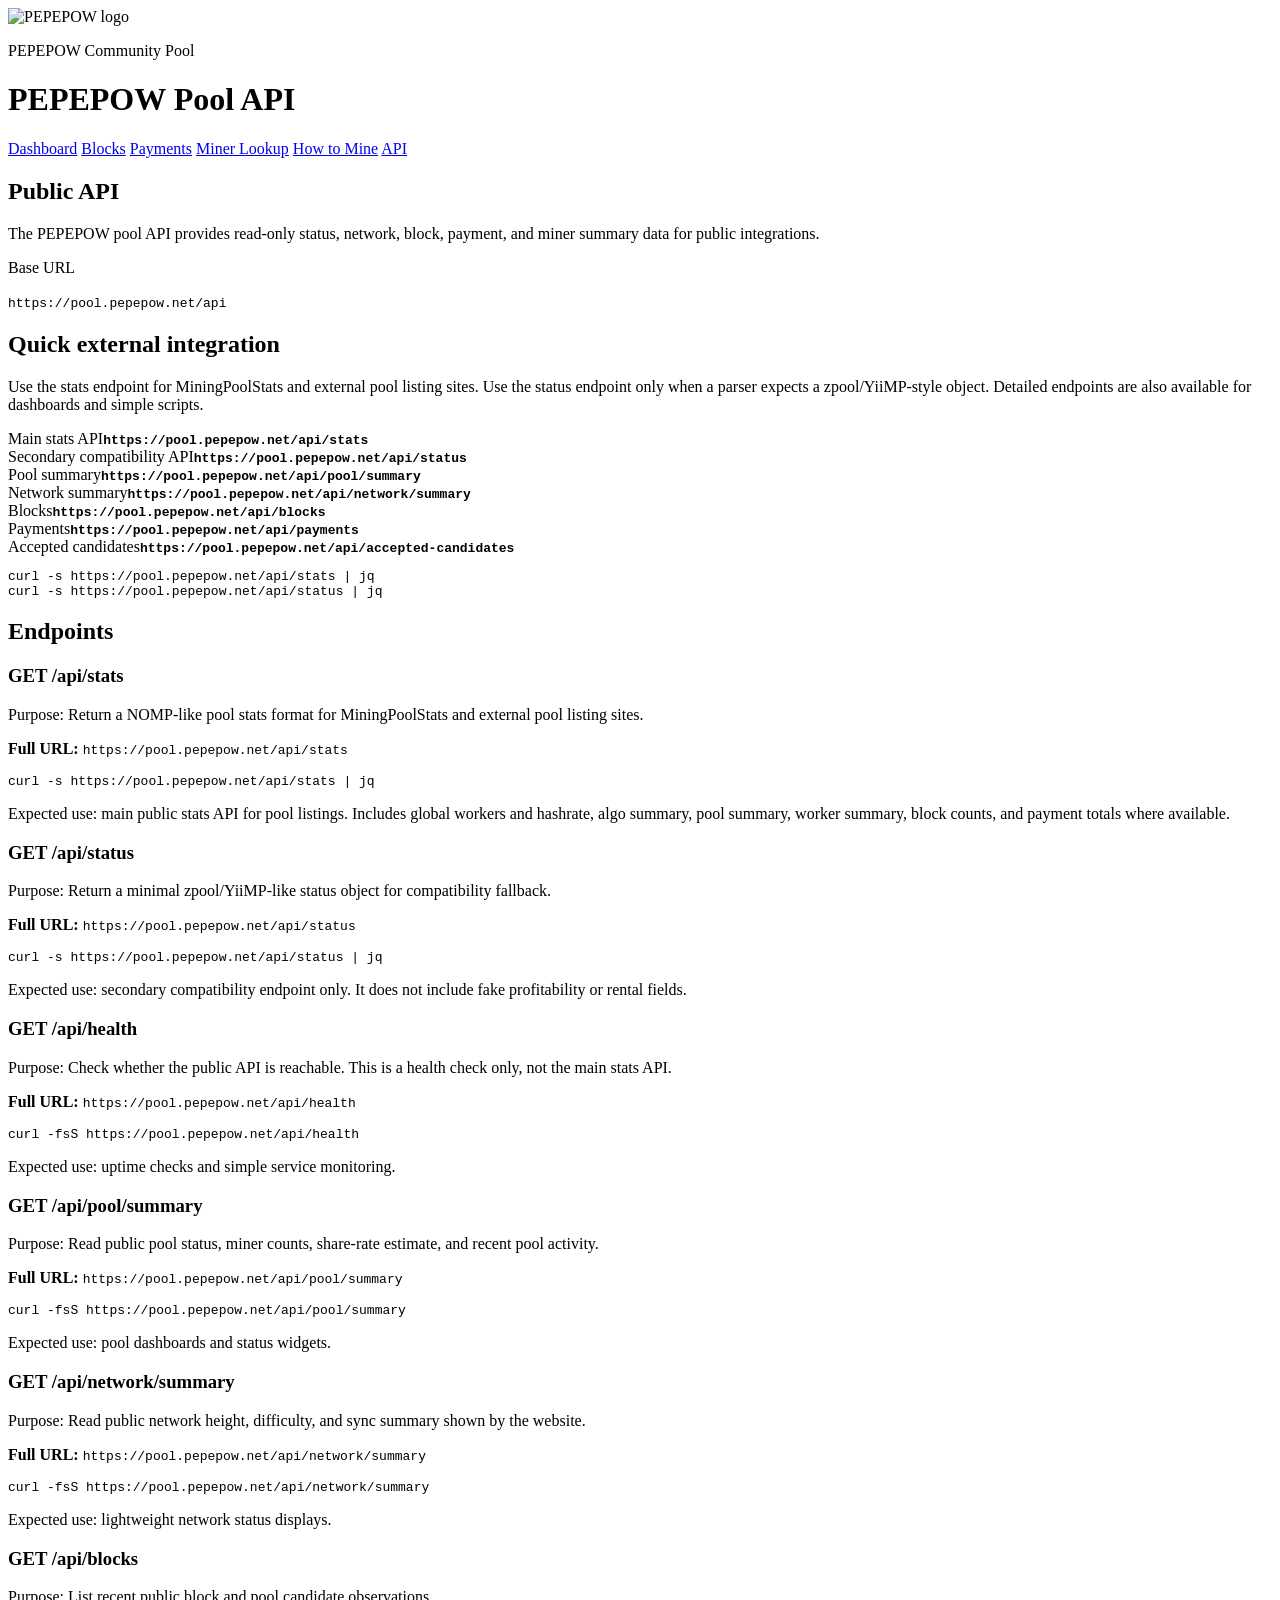
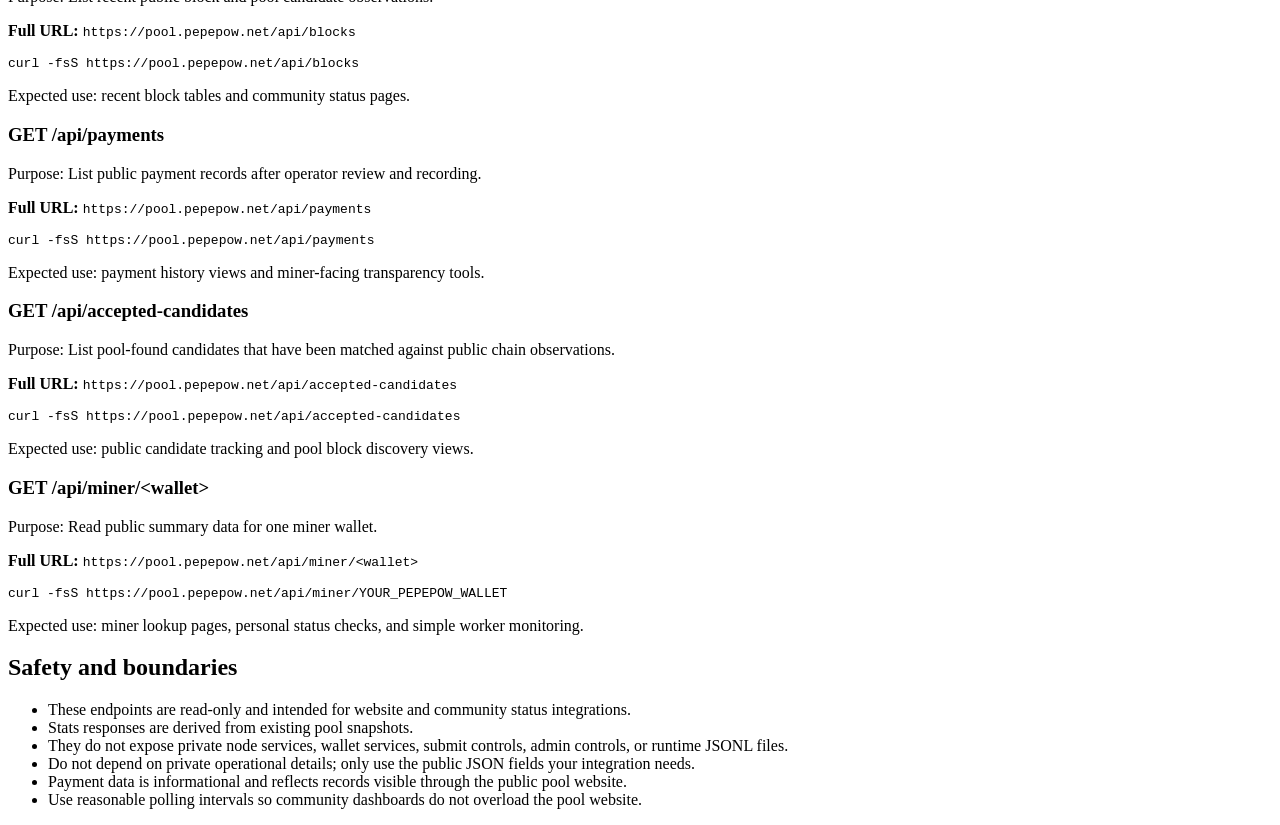
==== apps/frontend/site/api.html @ 78e08146 "Polish public pool frontend Improve the PEPEPOW public pool frontend with a clearer dashboard, respo" ====
<!doctype html>
<html lang="en">
  <head>
    <meta charset="utf-8">
    <meta name="viewport" content="width=device-width, initial-scale=1">
    <title>PEPEPOW Pool API</title>
    <link rel="icon" href="/favicon.ico" sizes="any">
    <link rel="icon" type="image/png" sizes="192x192" href="/icon-192.png">
    <link rel="apple-touch-icon" href="/apple-touch-icon.png">
    <link rel="manifest" href="/site.webmanifest">
    <link rel="stylesheet" href="/assets/styles.css">
  </head>
  <body data-page="api">
    <div class="shell">
      <header class="topbar">
        <div class="brand-lockup">
          <img class="brand-logo" src="/2025_PEPEW_Logo_HQ_128.png" alt="PEPEPOW logo" width="40" height="40">
          <div>
            <p class="eyebrow">PEPEPOW Community Pool</p>
            <h1>PEPEPOW Pool API</h1>
          </div>
        </div>
        <nav class="nav">
          <a href="/">Dashboard</a>
          <a href="/blocks.html">Blocks</a>
          <a href="/payments.html">Payments</a>
          <a href="/miner.html">Miner Lookup</a>
          <a href="/connect.html">How to Mine</a>
          <a href="/api.html">API</a>
        </nav>
      </header>

      <main class="page-single">
        <section class="panel">
          <h2>Public API</h2>
          <p class="muted">
            The PEPEPOW pool API provides read-only status, network, block, payment, and miner summary data for public integrations.
          </p>
          <div class="callout">
            <p class="muted">Base URL</p>
            <code>https://pool.pepepow.net/api</code>
          </div>
        </section>

        <section class="panel">
          <h2>Quick external integration</h2>
          <p class="muted">
            Use the stats endpoint for MiningPoolStats and external pool listing sites. Use the status endpoint only when a parser expects a zpool/YiiMP-style object. Detailed endpoints are also available for dashboards and simple scripts.
          </p>
          <div class="kv-list">
            <div><span>Main stats API</span><strong><code>https://pool.pepepow.net/api/stats</code></strong></div>
            <div><span>Secondary compatibility API</span><strong><code>https://pool.pepepow.net/api/status</code></strong></div>
            <div><span>Pool summary</span><strong><code>https://pool.pepepow.net/api/pool/summary</code></strong></div>
            <div><span>Network summary</span><strong><code>https://pool.pepepow.net/api/network/summary</code></strong></div>
            <div><span>Blocks</span><strong><code>https://pool.pepepow.net/api/blocks</code></strong></div>
            <div><span>Payments</span><strong><code>https://pool.pepepow.net/api/payments</code></strong></div>
            <div><span>Accepted candidates</span><strong><code>https://pool.pepepow.net/api/accepted-candidates</code></strong></div>
          </div>
          <pre class="code-block">curl -s https://pool.pepepow.net/api/stats | jq
curl -s https://pool.pepepow.net/api/status | jq</pre>
        </section>

        <section class="panel">
          <h2>Endpoints</h2>
          <div class="endpoint-grid">
            <article class="item-card">
              <h3>GET /api/stats</h3>
              <p class="muted">Purpose: Return a NOMP-like pool stats format for MiningPoolStats and external pool listing sites.</p>
              <p><strong>Full URL:</strong> <code>https://pool.pepepow.net/api/stats</code></p>
              <pre class="code-block">curl -s https://pool.pepepow.net/api/stats | jq</pre>
              <p class="muted">Expected use: main public stats API for pool listings. Includes global workers and hashrate, algo summary, pool summary, worker summary, block counts, and payment totals where available.</p>
            </article>

            <article class="item-card">
              <h3>GET /api/status</h3>
              <p class="muted">Purpose: Return a minimal zpool/YiiMP-like status object for compatibility fallback.</p>
              <p><strong>Full URL:</strong> <code>https://pool.pepepow.net/api/status</code></p>
              <pre class="code-block">curl -s https://pool.pepepow.net/api/status | jq</pre>
              <p class="muted">Expected use: secondary compatibility endpoint only. It does not include fake profitability or rental fields.</p>
            </article>

            <article class="item-card">
              <h3>GET /api/health</h3>
              <p class="muted">Purpose: Check whether the public API is reachable. This is a health check only, not the main stats API.</p>
              <p><strong>Full URL:</strong> <code>https://pool.pepepow.net/api/health</code></p>
              <pre class="code-block">curl -fsS https://pool.pepepow.net/api/health</pre>
              <p class="muted">Expected use: uptime checks and simple service monitoring.</p>
            </article>

            <article class="item-card">
              <h3>GET /api/pool/summary</h3>
              <p class="muted">Purpose: Read public pool status, miner counts, share-rate estimate, and recent pool activity.</p>
              <p><strong>Full URL:</strong> <code>https://pool.pepepow.net/api/pool/summary</code></p>
              <pre class="code-block">curl -fsS https://pool.pepepow.net/api/pool/summary</pre>
              <p class="muted">Expected use: pool dashboards and status widgets.</p>
            </article>

            <article class="item-card">
              <h3>GET /api/network/summary</h3>
              <p class="muted">Purpose: Read public network height, difficulty, and sync summary shown by the website.</p>
              <p><strong>Full URL:</strong> <code>https://pool.pepepow.net/api/network/summary</code></p>
              <pre class="code-block">curl -fsS https://pool.pepepow.net/api/network/summary</pre>
              <p class="muted">Expected use: lightweight network status displays.</p>
            </article>

            <article class="item-card">
              <h3>GET /api/blocks</h3>
              <p class="muted">Purpose: List recent public block and pool candidate observations.</p>
              <p><strong>Full URL:</strong> <code>https://pool.pepepow.net/api/blocks</code></p>
              <pre class="code-block">curl -fsS https://pool.pepepow.net/api/blocks</pre>
              <p class="muted">Expected use: recent block tables and community status pages.</p>
            </article>

            <article class="item-card">
              <h3>GET /api/payments</h3>
              <p class="muted">Purpose: List public payment records after operator review and recording.</p>
              <p><strong>Full URL:</strong> <code>https://pool.pepepow.net/api/payments</code></p>
              <pre class="code-block">curl -fsS https://pool.pepepow.net/api/payments</pre>
              <p class="muted">Expected use: payment history views and miner-facing transparency tools.</p>
            </article>

            <article class="item-card">
              <h3>GET /api/accepted-candidates</h3>
              <p class="muted">Purpose: List pool-found candidates that have been matched against public chain observations.</p>
              <p><strong>Full URL:</strong> <code>https://pool.pepepow.net/api/accepted-candidates</code></p>
              <pre class="code-block">curl -fsS https://pool.pepepow.net/api/accepted-candidates</pre>
              <p class="muted">Expected use: public candidate tracking and pool block discovery views.</p>
            </article>

            <article class="item-card">
              <h3>GET /api/miner/&lt;wallet&gt;</h3>
              <p class="muted">Purpose: Read public summary data for one miner wallet.</p>
              <p><strong>Full URL:</strong> <code>https://pool.pepepow.net/api/miner/&lt;wallet&gt;</code></p>
              <pre class="code-block">curl -fsS https://pool.pepepow.net/api/miner/YOUR_PEPEPOW_WALLET</pre>
              <p class="muted">Expected use: miner lookup pages, personal status checks, and simple worker monitoring.</p>
            </article>
          </div>
        </section>

        <section class="panel">
          <h2>Safety and boundaries</h2>
          <ul class="text-list">
            <li>These endpoints are read-only and intended for website and community status integrations.</li>
            <li>Stats responses are derived from existing pool snapshots.</li>
            <li>They do not expose private node services, wallet services, submit controls, admin controls, or runtime JSONL files.</li>
            <li>Do not depend on private operational details; only use the public JSON fields your integration needs.</li>
            <li>Payment data is informational and reflects records visible through the public pool website.</li>
            <li>Use reasonable polling intervals so community dashboards do not overload the pool website.</li>
          </ul>
        </section>
      </main>
    </div>
    <script src="/assets/app.js"></script>
  </body>
</html>
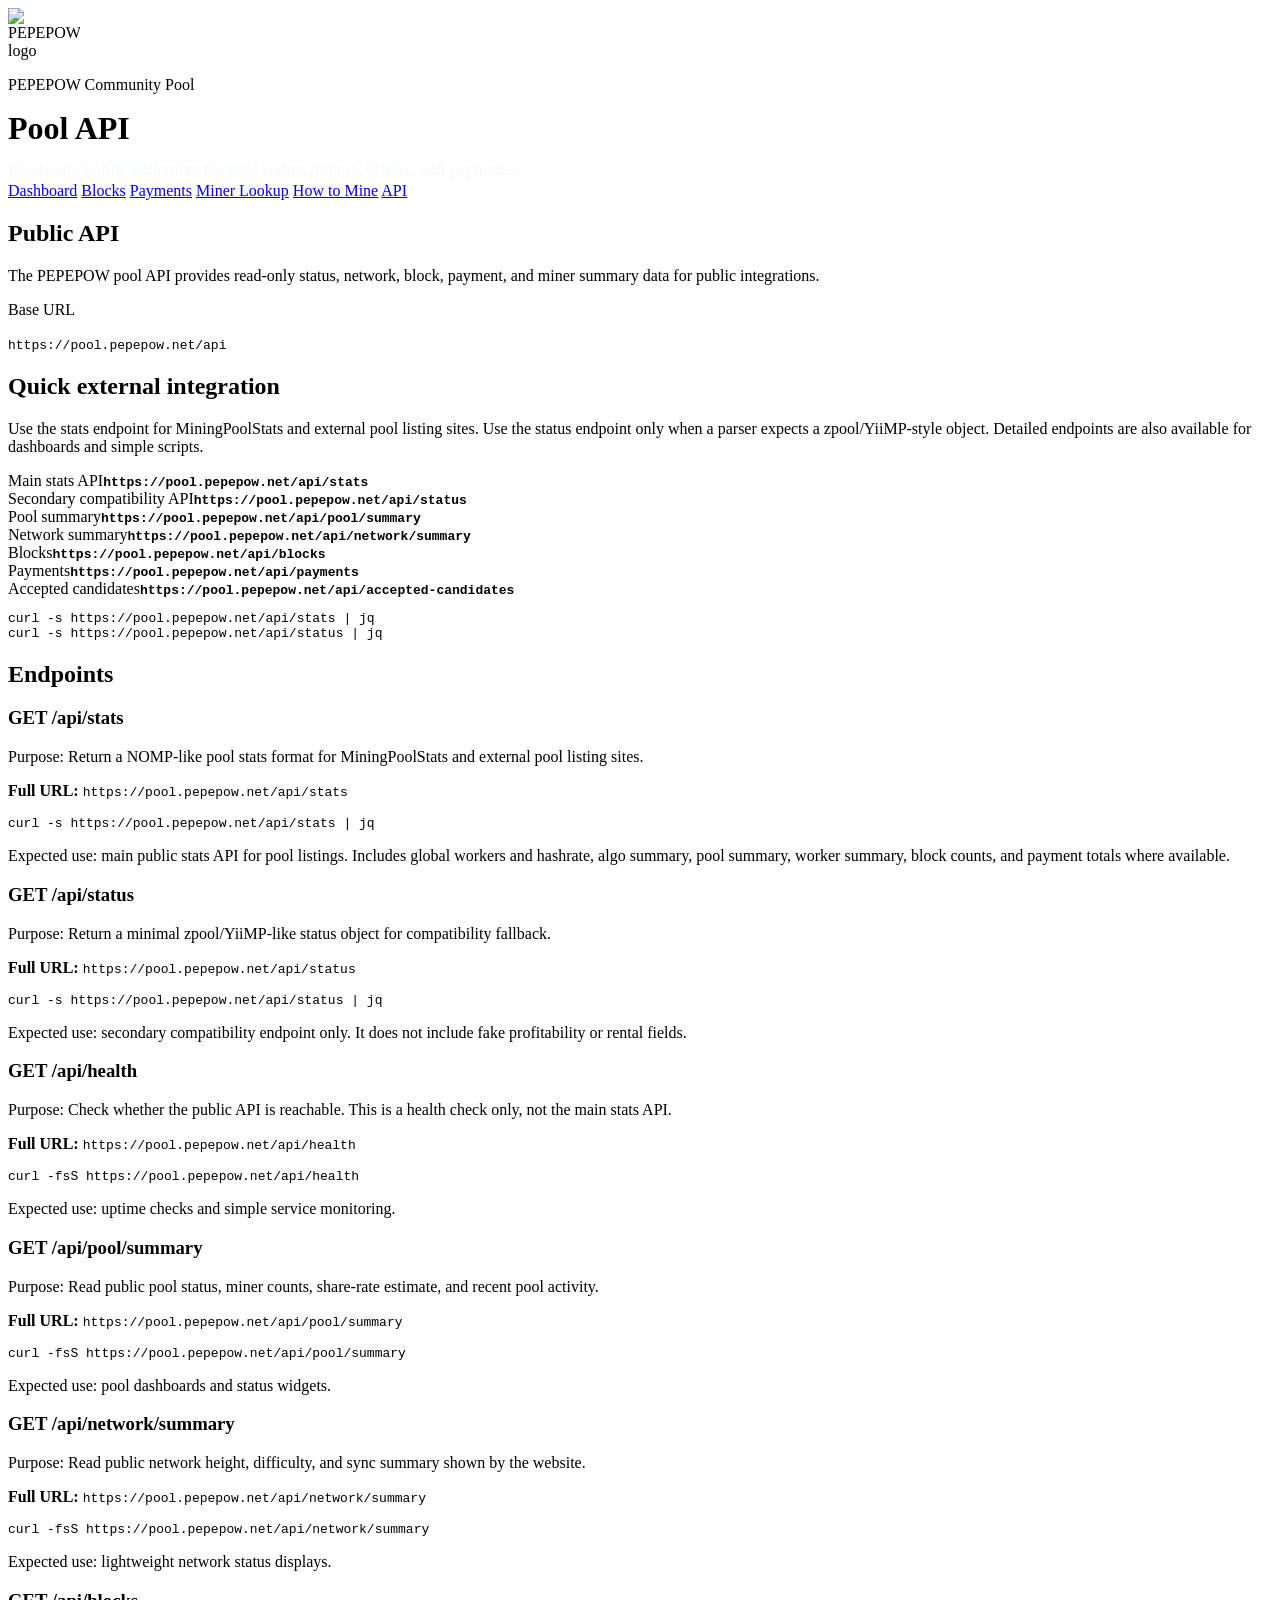
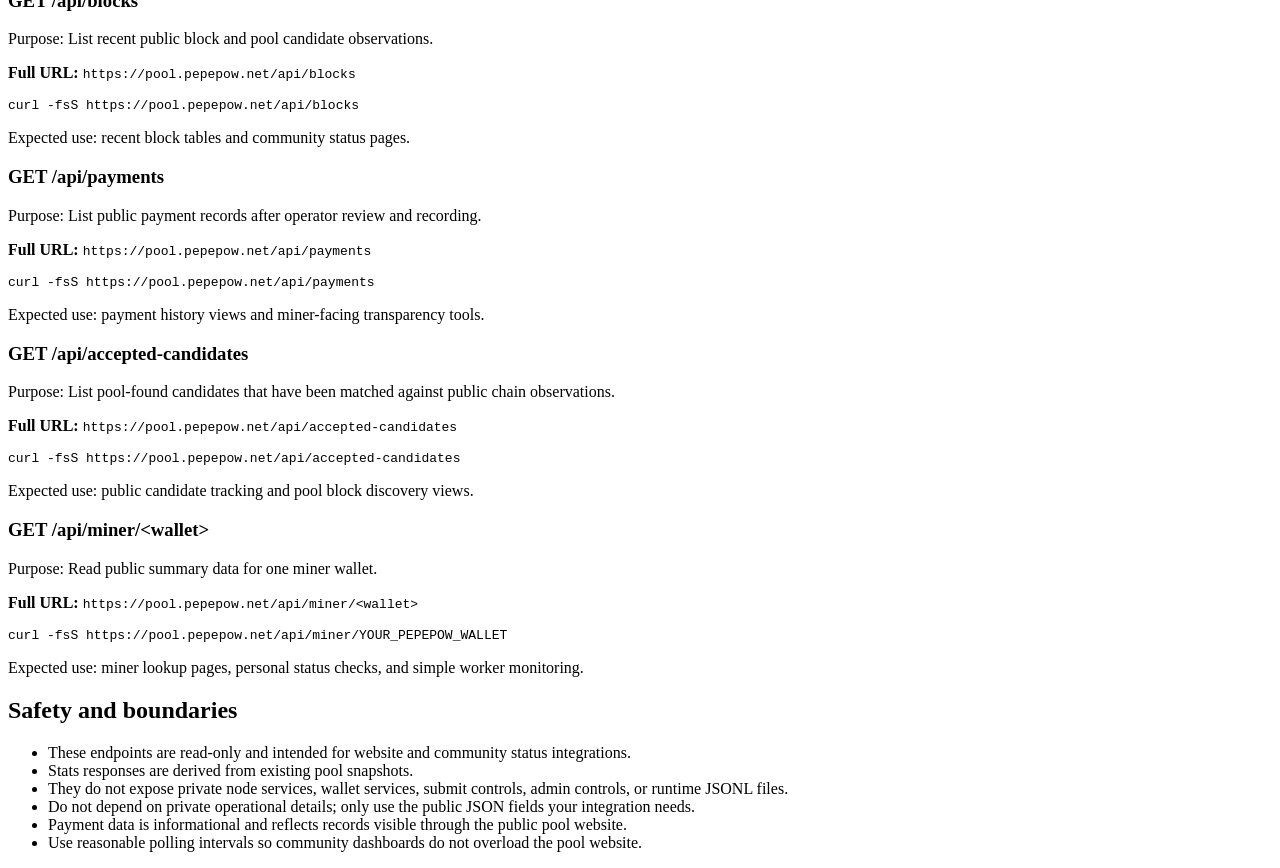
==== commit 92b3678a: "Improve PEPEPOW pool frontend field display and add Explorer links next to copyable hashes/addresses" ====
--- a/apps/frontend/site/api.html
+++ b/apps/frontend/site/api.html
@@ -9,15 +9,57 @@
     <link rel="apple-touch-icon" href="/apple-touch-icon.png">
     <link rel="manifest" href="/site.webmanifest">
     <link rel="stylesheet" href="/assets/styles.css">
+    <style>
+      .topbar .brand-lockup {
+        align-items: center;
+        gap: 18px;
+      }
+
+      .topbar .brand-lockup .brand-logo {
+        width: 72px !important;
+        height: 72px !important;
+        min-width: 72px !important;
+        max-width: 72px !important;
+        flex: 0 0 72px;
+        object-fit: contain;
+      }
+
+      .brand-title {
+        min-width: 0;
+      }
+
+      .brand-title h1 {
+        margin: 0;
+      }
+
+      .brand-subtitle {
+        margin: 10px 0 0;
+        max-width: 680px;
+        color: rgba(235, 245, 255, 0.72);
+        font-size: clamp(0.95rem, 1.8vw, 1.08rem);
+        line-height: 1.45;
+      }
+
+      @media (max-width: 640px) {
+        .topbar .brand-lockup .brand-logo {
+          width: 58px !important;
+          height: 58px !important;
+          min-width: 58px !important;
+          max-width: 58px !important;
+          flex-basis: 58px;
+        }
+      }
+    </style>
   </head>
   <body data-page="api">
     <div class="shell">
       <header class="topbar">
         <div class="brand-lockup">
-          <img class="brand-logo" src="/2025_PEPEW_Logo_HQ_128.png" alt="PEPEPOW logo" width="40" height="40">
-          <div>
+          <img class="brand-logo" src="/2025_PEPEW_Logo_HQ_128.png" alt="PEPEPOW logo" width="72" height="72">
+          <div class="brand-title">
             <p class="eyebrow">PEPEPOW Community Pool</p>
-            <h1>PEPEPOW Pool API</h1>
+            <h1>Pool API</h1>
+            <p class="brand-subtitle">Read-only public endpoints for pool status, miners, blocks, and payments.</p>
           </div>
         </div>
         <nav class="nav">
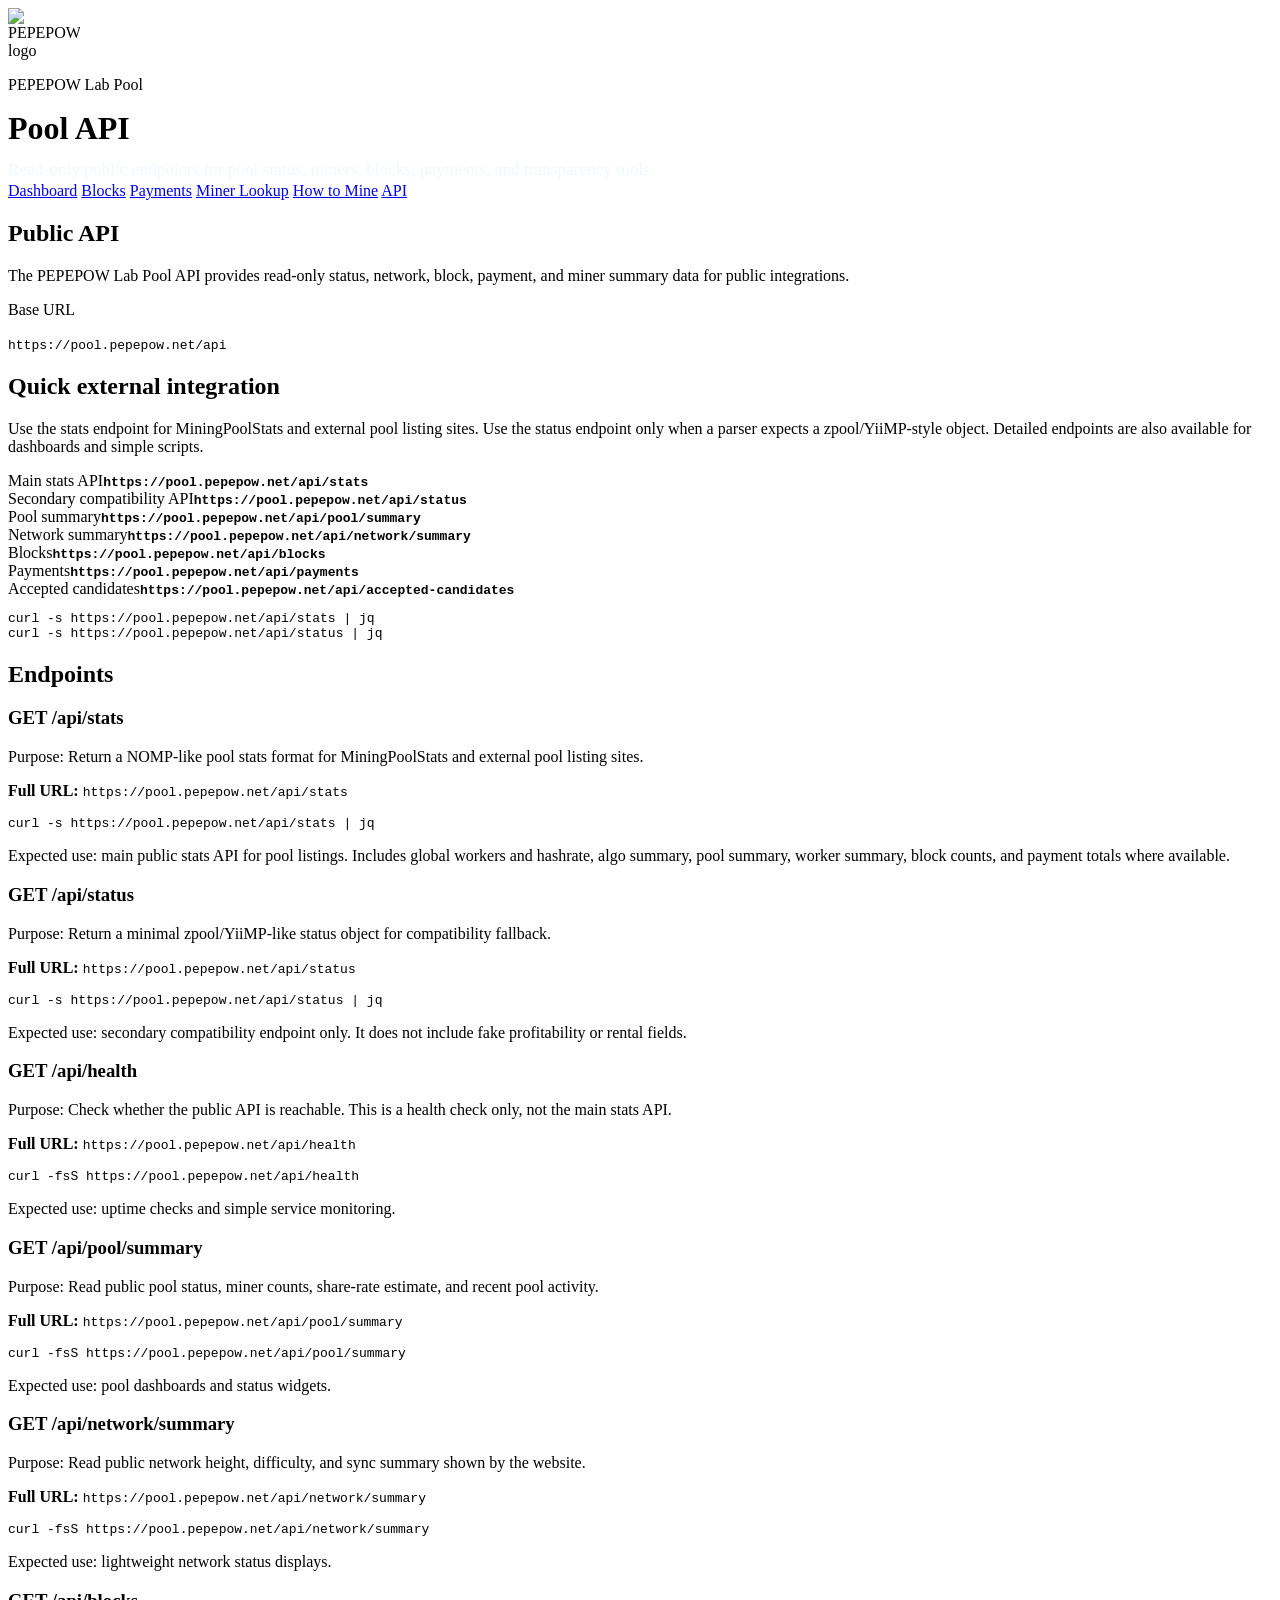
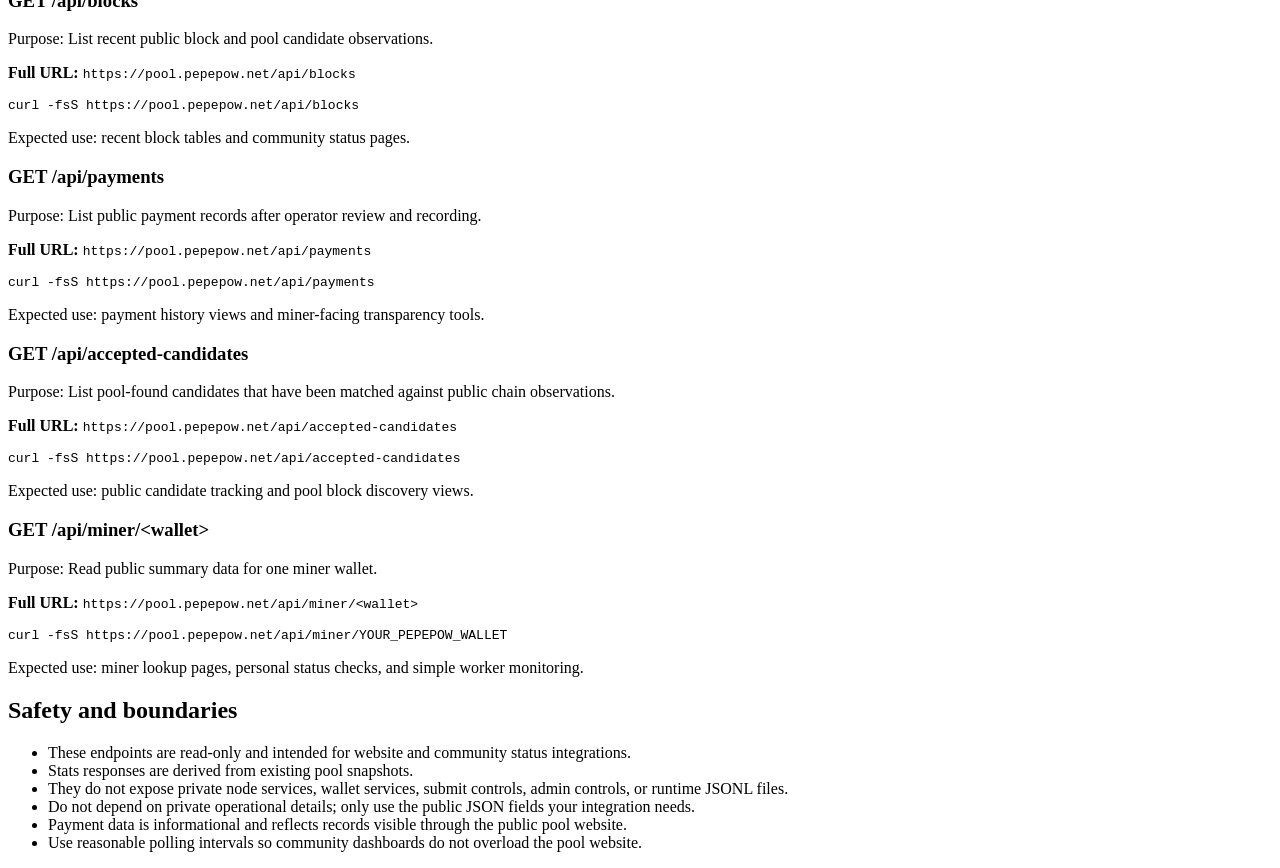
==== commit 7cdb03a7: "Update API page lab pool branding" ====
--- a/apps/frontend/site/api.html
+++ b/apps/frontend/site/api.html
@@ -3,7 +3,7 @@
   <head>
     <meta charset="utf-8">
     <meta name="viewport" content="width=device-width, initial-scale=1">
-    <title>PEPEPOW Pool API</title>
+    <title>PEPEPOW Lab Pool API</title>
     <link rel="icon" href="/favicon.ico" sizes="any">
     <link rel="icon" type="image/png" sizes="192x192" href="/icon-192.png">
     <link rel="apple-touch-icon" href="/apple-touch-icon.png">
@@ -57,9 +57,9 @@
         <div class="brand-lockup">
           <img class="brand-logo" src="/2025_PEPEW_Logo_HQ_128.png" alt="PEPEPOW logo" width="72" height="72">
           <div class="brand-title">
-            <p class="eyebrow">PEPEPOW Community Pool</p>
+            <p class="eyebrow">PEPEPOW Lab Pool</p>
             <h1>Pool API</h1>
-            <p class="brand-subtitle">Read-only public endpoints for pool status, miners, blocks, and payments.</p>
+            <p class="brand-subtitle">Read-only public endpoints for pool status, miners, blocks, payments, and transparency tools.</p>
           </div>
         </div>
         <nav class="nav">
@@ -76,7 +76,7 @@
         <section class="panel">
           <h2>Public API</h2>
           <p class="muted">
-            The PEPEPOW pool API provides read-only status, network, block, payment, and miner summary data for public integrations.
+            The PEPEPOW Lab Pool API provides read-only status, network, block, payment, and miner summary data for public integrations.
           </p>
           <div class="callout">
             <p class="muted">Base URL</p>
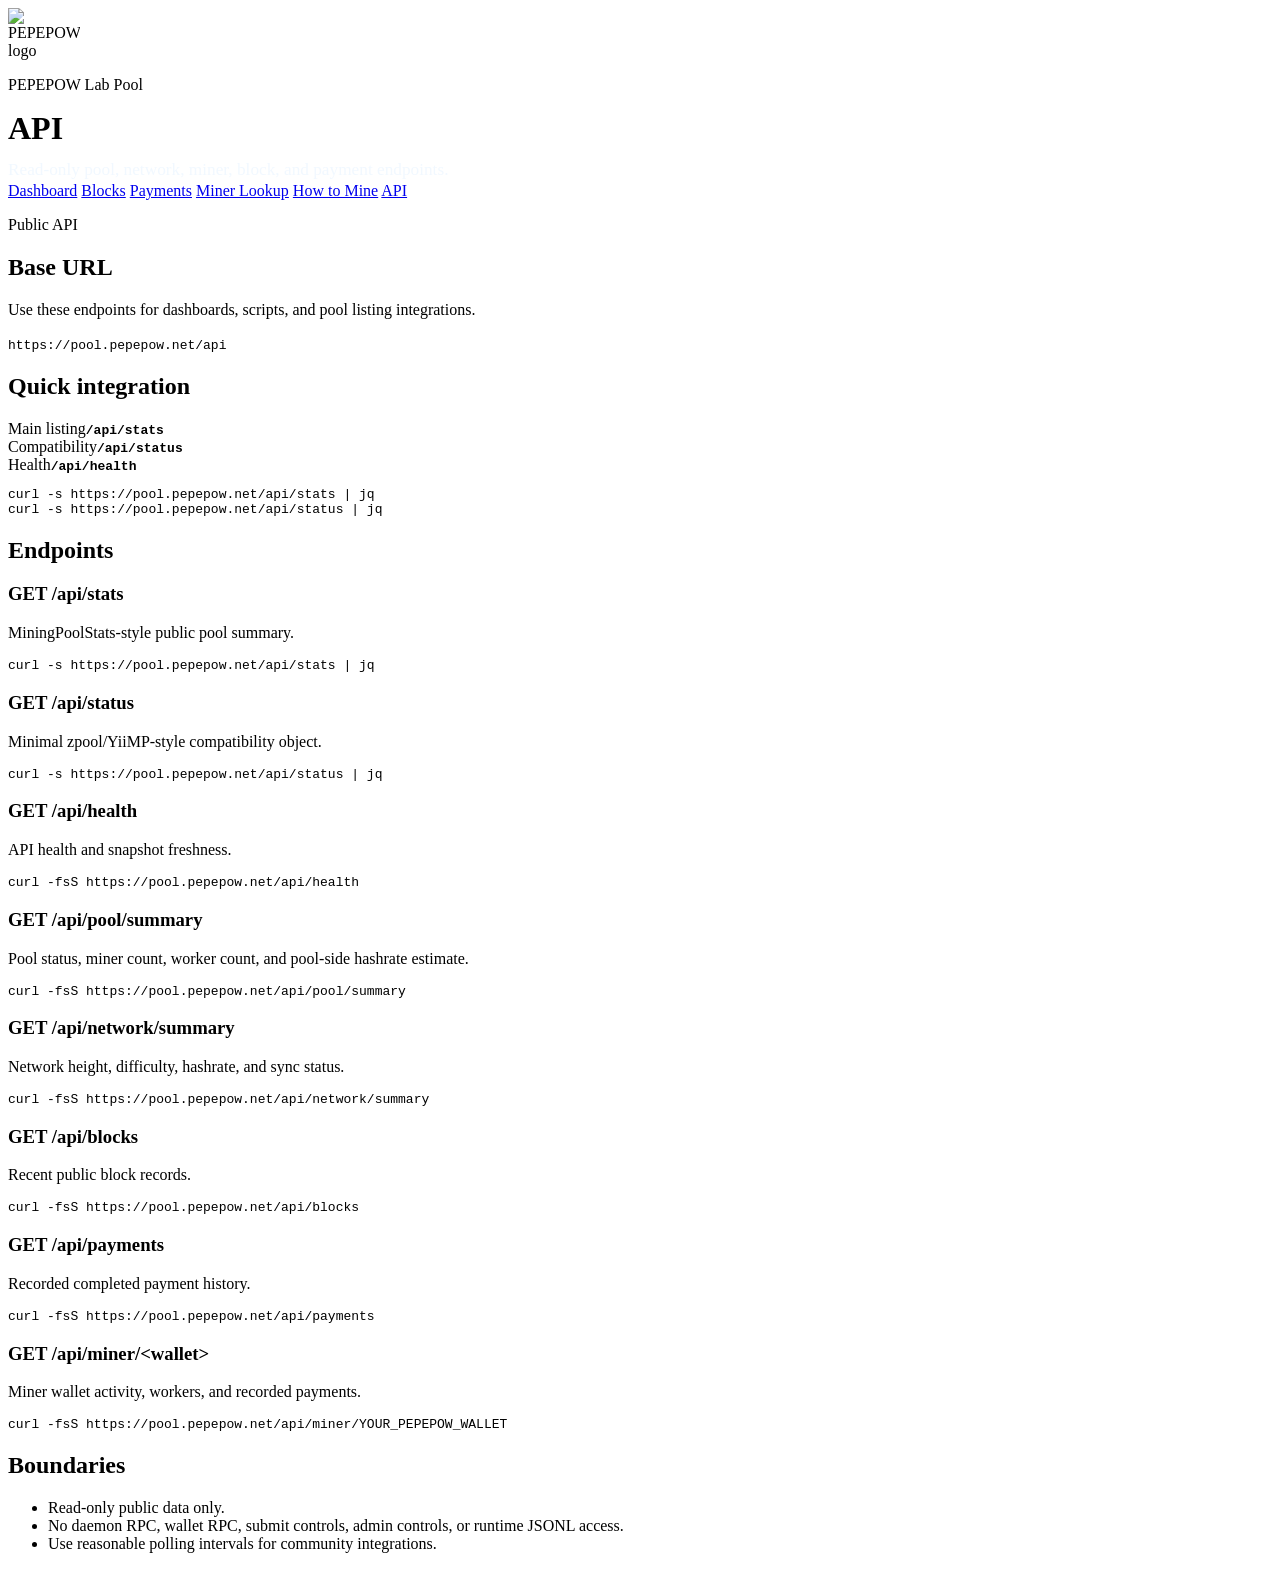
==== commit af5b9e9f: "Polish API page presentation" ====
--- a/apps/frontend/site/api.html
+++ b/apps/frontend/site/api.html
@@ -3,52 +3,20 @@
   <head>
     <meta charset="utf-8">
     <meta name="viewport" content="width=device-width, initial-scale=1">
-    <title>PEPEPOW Lab Pool API</title>
+    <title>API - PEPEPOW Lab Pool</title>
     <link rel="icon" href="/favicon.ico" sizes="any">
     <link rel="icon" type="image/png" sizes="192x192" href="/icon-192.png">
     <link rel="apple-touch-icon" href="/apple-touch-icon.png">
     <link rel="manifest" href="/site.webmanifest">
-    <link rel="stylesheet" href="/assets/styles.css">
+    <link rel="stylesheet" href="/assets/styles.css?v=6">
+    <link rel="stylesheet" href="/assets/site-polish.css?v=1">
     <style>
-      .topbar .brand-lockup {
-        align-items: center;
-        gap: 18px;
-      }
-
-      .topbar .brand-lockup .brand-logo {
-        width: 72px !important;
-        height: 72px !important;
-        min-width: 72px !important;
-        max-width: 72px !important;
-        flex: 0 0 72px;
-        object-fit: contain;
-      }
-
-      .brand-title {
-        min-width: 0;
-      }
-
-      .brand-title h1 {
-        margin: 0;
-      }
-
-      .brand-subtitle {
-        margin: 10px 0 0;
-        max-width: 680px;
-        color: rgba(235, 245, 255, 0.72);
-        font-size: clamp(0.95rem, 1.8vw, 1.08rem);
-        line-height: 1.45;
-      }
-
-      @media (max-width: 640px) {
-        .topbar .brand-lockup .brand-logo {
-          width: 58px !important;
-          height: 58px !important;
-          min-width: 58px !important;
-          max-width: 58px !important;
-          flex-basis: 58px;
-        }
-      }
+      .topbar .brand-lockup { align-items: center; gap: 18px; }
+      .topbar .brand-lockup .brand-logo { width: 72px !important; height: 72px !important; min-width: 72px !important; max-width: 72px !important; flex: 0 0 72px; object-fit: contain; }
+      .brand-title { min-width: 0; }
+      .brand-title h1 { margin: 0; }
+      .brand-subtitle { margin: 10px 0 0; max-width: 680px; color: rgba(235, 245, 255, 0.72); font-size: clamp(0.95rem, 1.8vw, 1.08rem); line-height: 1.45; }
+      @media (max-width: 640px) { .topbar .brand-lockup .brand-logo { width: 58px !important; height: 58px !important; min-width: 58px !important; max-width: 58px !important; flex-basis: 58px; } }
     </style>
   </head>
   <body data-page="api">
@@ -58,8 +26,8 @@
           <img class="brand-logo" src="/2025_PEPEW_Logo_HQ_128.png" alt="PEPEPOW logo" width="72" height="72">
           <div class="brand-title">
             <p class="eyebrow">PEPEPOW Lab Pool</p>
-            <h1>Pool API</h1>
-            <p class="brand-subtitle">Read-only public endpoints for pool status, miners, blocks, payments, and transparency tools.</p>
+            <h1>API</h1>
+            <p class="brand-subtitle">Read-only pool, network, miner, block, and payment endpoints.</p>
           </div>
         </div>
         <nav class="nav">
@@ -74,29 +42,22 @@
 
       <main class="page-single">
         <section class="panel">
-          <h2>Public API</h2>
-          <p class="muted">
-            The PEPEPOW Lab Pool API provides read-only status, network, block, payment, and miner summary data for public integrations.
-          </p>
-          <div class="callout">
-            <p class="muted">Base URL</p>
-            <code>https://pool.pepepow.net/api</code>
+          <div class="section-head">
+            <div>
+              <p class="eyebrow">Public API</p>
+              <h2>Base URL</h2>
+              <p>Use these endpoints for dashboards, scripts, and pool listing integrations.</p>
+            </div>
           </div>
+          <div class="callout"><code>https://pool.pepepow.net/api</code></div>
         </section>
 
         <section class="panel">
-          <h2>Quick external integration</h2>
-          <p class="muted">
-            Use the stats endpoint for MiningPoolStats and external pool listing sites. Use the status endpoint only when a parser expects a zpool/YiiMP-style object. Detailed endpoints are also available for dashboards and simple scripts.
-          </p>
-          <div class="kv-list">
-            <div><span>Main stats API</span><strong><code>https://pool.pepepow.net/api/stats</code></strong></div>
-            <div><span>Secondary compatibility API</span><strong><code>https://pool.pepepow.net/api/status</code></strong></div>
-            <div><span>Pool summary</span><strong><code>https://pool.pepepow.net/api/pool/summary</code></strong></div>
-            <div><span>Network summary</span><strong><code>https://pool.pepepow.net/api/network/summary</code></strong></div>
-            <div><span>Blocks</span><strong><code>https://pool.pepepow.net/api/blocks</code></strong></div>
-            <div><span>Payments</span><strong><code>https://pool.pepepow.net/api/payments</code></strong></div>
-            <div><span>Accepted candidates</span><strong><code>https://pool.pepepow.net/api/accepted-candidates</code></strong></div>
+          <h2>Quick integration</h2>
+          <div class="compact-grid">
+            <div><span>Main listing</span><strong><code>/api/stats</code></strong></div>
+            <div><span>Compatibility</span><strong><code>/api/status</code></strong></div>
+            <div><span>Health</span><strong><code>/api/health</code></strong></div>
           </div>
           <pre class="code-block">curl -s https://pool.pepepow.net/api/stats | jq
 curl -s https://pool.pepepow.net/api/status | jq</pre>
@@ -105,93 +66,27 @@
         <section class="panel">
           <h2>Endpoints</h2>
           <div class="endpoint-grid">
-            <article class="item-card">
-              <h3>GET /api/stats</h3>
-              <p class="muted">Purpose: Return a NOMP-like pool stats format for MiningPoolStats and external pool listing sites.</p>
-              <p><strong>Full URL:</strong> <code>https://pool.pepepow.net/api/stats</code></p>
-              <pre class="code-block">curl -s https://pool.pepepow.net/api/stats | jq</pre>
-              <p class="muted">Expected use: main public stats API for pool listings. Includes global workers and hashrate, algo summary, pool summary, worker summary, block counts, and payment totals where available.</p>
-            </article>
-
-            <article class="item-card">
-              <h3>GET /api/status</h3>
-              <p class="muted">Purpose: Return a minimal zpool/YiiMP-like status object for compatibility fallback.</p>
-              <p><strong>Full URL:</strong> <code>https://pool.pepepow.net/api/status</code></p>
-              <pre class="code-block">curl -s https://pool.pepepow.net/api/status | jq</pre>
-              <p class="muted">Expected use: secondary compatibility endpoint only. It does not include fake profitability or rental fields.</p>
-            </article>
-
-            <article class="item-card">
-              <h3>GET /api/health</h3>
-              <p class="muted">Purpose: Check whether the public API is reachable. This is a health check only, not the main stats API.</p>
-              <p><strong>Full URL:</strong> <code>https://pool.pepepow.net/api/health</code></p>
-              <pre class="code-block">curl -fsS https://pool.pepepow.net/api/health</pre>
-              <p class="muted">Expected use: uptime checks and simple service monitoring.</p>
-            </article>
-
-            <article class="item-card">
-              <h3>GET /api/pool/summary</h3>
-              <p class="muted">Purpose: Read public pool status, miner counts, share-rate estimate, and recent pool activity.</p>
-              <p><strong>Full URL:</strong> <code>https://pool.pepepow.net/api/pool/summary</code></p>
-              <pre class="code-block">curl -fsS https://pool.pepepow.net/api/pool/summary</pre>
-              <p class="muted">Expected use: pool dashboards and status widgets.</p>
-            </article>
-
-            <article class="item-card">
-              <h3>GET /api/network/summary</h3>
-              <p class="muted">Purpose: Read public network height, difficulty, and sync summary shown by the website.</p>
-              <p><strong>Full URL:</strong> <code>https://pool.pepepow.net/api/network/summary</code></p>
-              <pre class="code-block">curl -fsS https://pool.pepepow.net/api/network/summary</pre>
-              <p class="muted">Expected use: lightweight network status displays.</p>
-            </article>
-
-            <article class="item-card">
-              <h3>GET /api/blocks</h3>
-              <p class="muted">Purpose: List recent public block and pool candidate observations.</p>
-              <p><strong>Full URL:</strong> <code>https://pool.pepepow.net/api/blocks</code></p>
-              <pre class="code-block">curl -fsS https://pool.pepepow.net/api/blocks</pre>
-              <p class="muted">Expected use: recent block tables and community status pages.</p>
-            </article>
-
-            <article class="item-card">
-              <h3>GET /api/payments</h3>
-              <p class="muted">Purpose: List public payment records after operator review and recording.</p>
-              <p><strong>Full URL:</strong> <code>https://pool.pepepow.net/api/payments</code></p>
-              <pre class="code-block">curl -fsS https://pool.pepepow.net/api/payments</pre>
-              <p class="muted">Expected use: payment history views and miner-facing transparency tools.</p>
-            </article>
-
-            <article class="item-card">
-              <h3>GET /api/accepted-candidates</h3>
-              <p class="muted">Purpose: List pool-found candidates that have been matched against public chain observations.</p>
-              <p><strong>Full URL:</strong> <code>https://pool.pepepow.net/api/accepted-candidates</code></p>
-              <pre class="code-block">curl -fsS https://pool.pepepow.net/api/accepted-candidates</pre>
-              <p class="muted">Expected use: public candidate tracking and pool block discovery views.</p>
-            </article>
-
-            <article class="item-card">
-              <h3>GET /api/miner/&lt;wallet&gt;</h3>
-              <p class="muted">Purpose: Read public summary data for one miner wallet.</p>
-              <p><strong>Full URL:</strong> <code>https://pool.pepepow.net/api/miner/&lt;wallet&gt;</code></p>
-              <pre class="code-block">curl -fsS https://pool.pepepow.net/api/miner/YOUR_PEPEPOW_WALLET</pre>
-              <p class="muted">Expected use: miner lookup pages, personal status checks, and simple worker monitoring.</p>
-            </article>
+            <article class="item-card"><h3>GET /api/stats</h3><p class="muted">MiningPoolStats-style public pool summary.</p><pre class="code-block">curl -s https://pool.pepepow.net/api/stats | jq</pre></article>
+            <article class="item-card"><h3>GET /api/status</h3><p class="muted">Minimal zpool/YiiMP-style compatibility object.</p><pre class="code-block">curl -s https://pool.pepepow.net/api/status | jq</pre></article>
+            <article class="item-card"><h3>GET /api/health</h3><p class="muted">API health and snapshot freshness.</p><pre class="code-block">curl -fsS https://pool.pepepow.net/api/health</pre></article>
+            <article class="item-card"><h3>GET /api/pool/summary</h3><p class="muted">Pool status, miner count, worker count, and pool-side hashrate estimate.</p><pre class="code-block">curl -fsS https://pool.pepepow.net/api/pool/summary</pre></article>
+            <article class="item-card"><h3>GET /api/network/summary</h3><p class="muted">Network height, difficulty, hashrate, and sync status.</p><pre class="code-block">curl -fsS https://pool.pepepow.net/api/network/summary</pre></article>
+            <article class="item-card"><h3>GET /api/blocks</h3><p class="muted">Recent public block records.</p><pre class="code-block">curl -fsS https://pool.pepepow.net/api/blocks</pre></article>
+            <article class="item-card"><h3>GET /api/payments</h3><p class="muted">Recorded completed payment history.</p><pre class="code-block">curl -fsS https://pool.pepepow.net/api/payments</pre></article>
+            <article class="item-card"><h3>GET /api/miner/&lt;wallet&gt;</h3><p class="muted">Miner wallet activity, workers, and recorded payments.</p><pre class="code-block">curl -fsS https://pool.pepepow.net/api/miner/YOUR_PEPEPOW_WALLET</pre></article>
           </div>
         </section>
 
-        <section class="panel">
-          <h2>Safety and boundaries</h2>
+        <section class="panel compact-panel">
+          <h2>Boundaries</h2>
           <ul class="text-list">
-            <li>These endpoints are read-only and intended for website and community status integrations.</li>
-            <li>Stats responses are derived from existing pool snapshots.</li>
-            <li>They do not expose private node services, wallet services, submit controls, admin controls, or runtime JSONL files.</li>
-            <li>Do not depend on private operational details; only use the public JSON fields your integration needs.</li>
-            <li>Payment data is informational and reflects records visible through the public pool website.</li>
-            <li>Use reasonable polling intervals so community dashboards do not overload the pool website.</li>
+            <li>Read-only public data only.</li>
+            <li>No daemon RPC, wallet RPC, submit controls, admin controls, or runtime JSONL access.</li>
+            <li>Use reasonable polling intervals for community integrations.</li>
           </ul>
         </section>
       </main>
     </div>
-    <script src="/assets/app.js"></script>
+    <script src="/assets/app.js?v=9"></script>
   </body>
 </html>
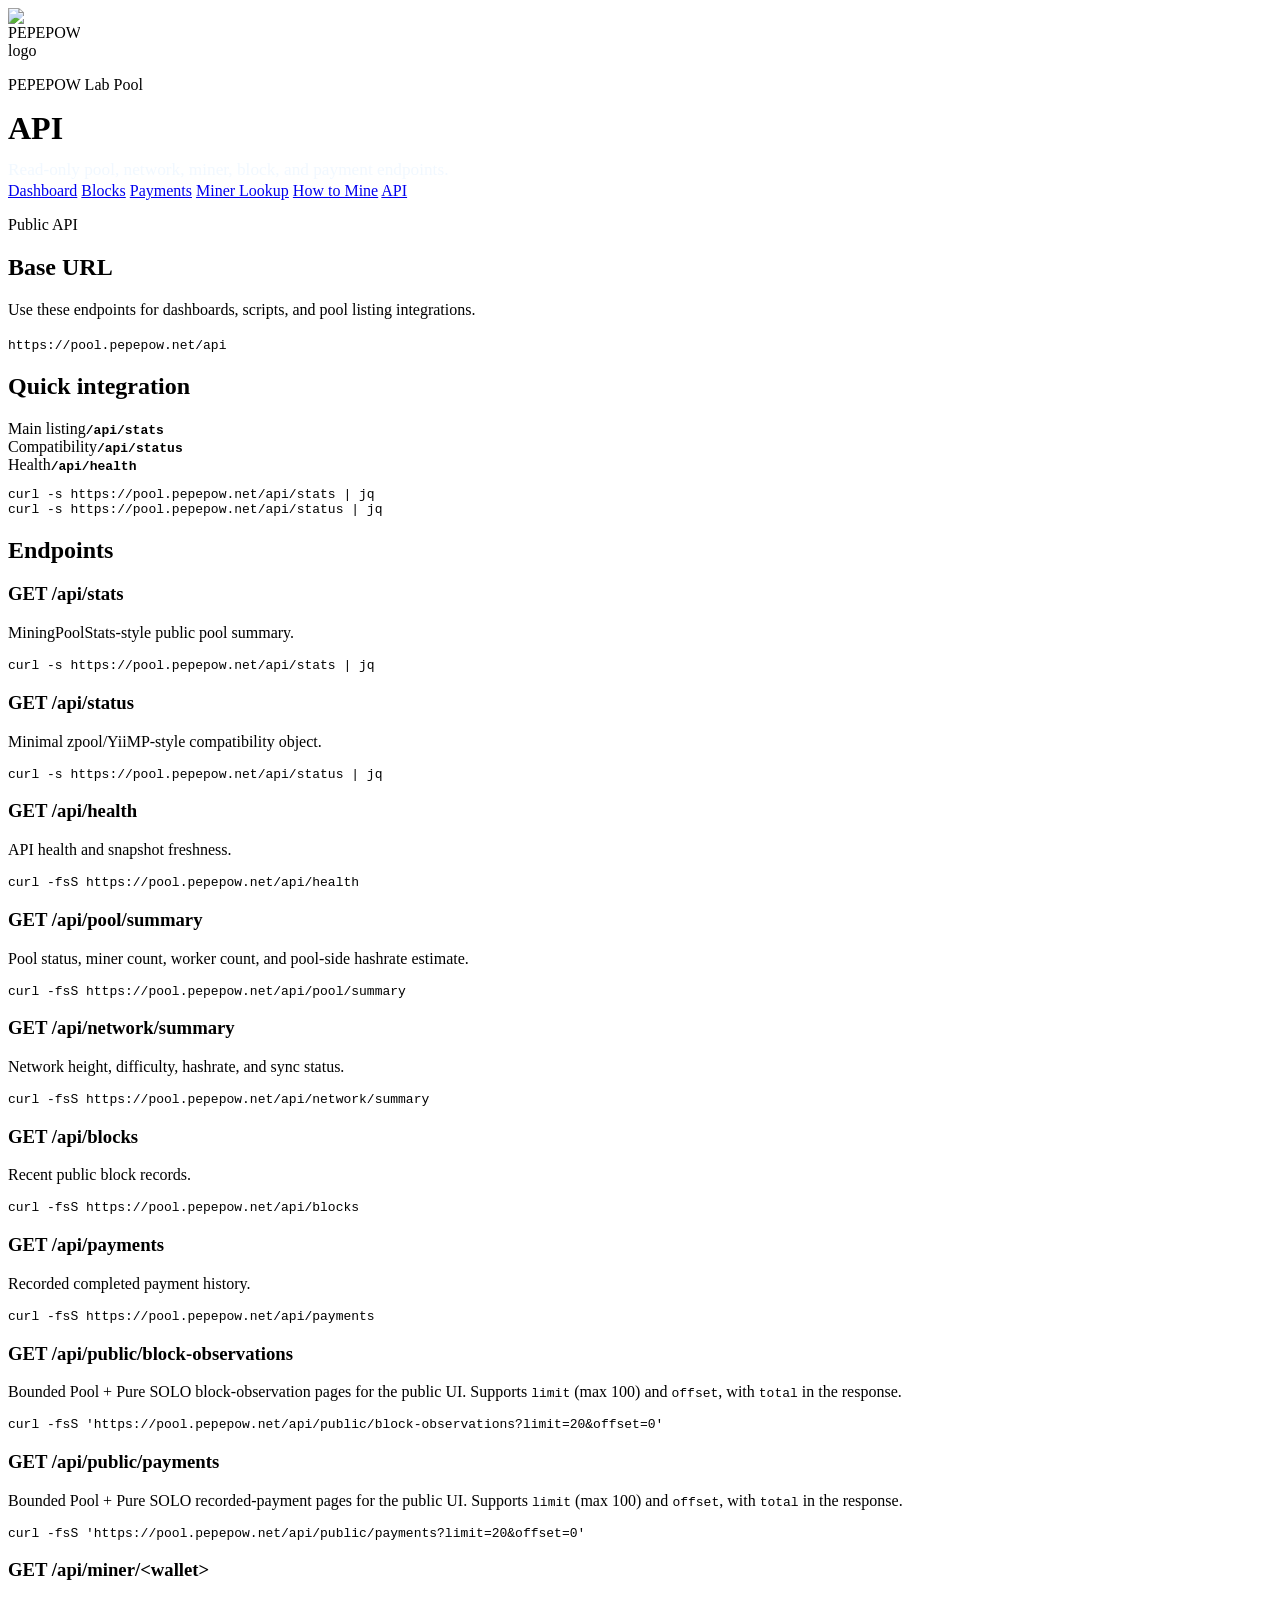
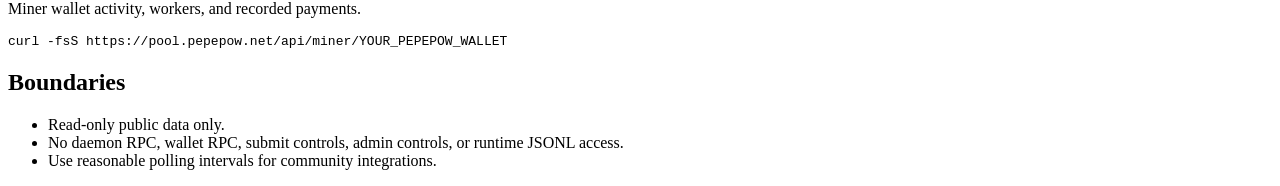
==== commit a30b2378: "Document bounded public pagination endpoints" ====
--- a/apps/frontend/site/api.html
+++ b/apps/frontend/site/api.html
@@ -3,13 +3,14 @@
   <head>
     <meta charset="utf-8">
     <meta name="viewport" content="width=device-width, initial-scale=1">
+    <script src="/assets/ga4.js"></script>
     <title>API - PEPEPOW Lab Pool</title>
     <link rel="icon" href="/favicon.ico" sizes="any">
     <link rel="icon" type="image/png" sizes="192x192" href="/icon-192.png">
     <link rel="apple-touch-icon" href="/apple-touch-icon.png">
     <link rel="manifest" href="/site.webmanifest">
-    <link rel="stylesheet" href="/assets/styles.css?v=6">
-    <link rel="stylesheet" href="/assets/site-polish.css?v=1">
+    <link rel="stylesheet" href="/assets/styles.css?v=20260616-ui1">
+    <link rel="stylesheet" href="/assets/site-polish.css?v=20260616-ui1">
     <style>
       .topbar .brand-lockup { align-items: center; gap: 18px; }
       .topbar .brand-lockup .brand-logo { width: 72px !important; height: 72px !important; min-width: 72px !important; max-width: 72px !important; flex: 0 0 72px; object-fit: contain; }
@@ -73,6 +74,8 @@
             <article class="item-card"><h3>GET /api/network/summary</h3><p class="muted">Network height, difficulty, hashrate, and sync status.</p><pre class="code-block">curl -fsS https://pool.pepepow.net/api/network/summary</pre></article>
             <article class="item-card"><h3>GET /api/blocks</h3><p class="muted">Recent public block records.</p><pre class="code-block">curl -fsS https://pool.pepepow.net/api/blocks</pre></article>
             <article class="item-card"><h3>GET /api/payments</h3><p class="muted">Recorded completed payment history.</p><pre class="code-block">curl -fsS https://pool.pepepow.net/api/payments</pre></article>
+            <article class="item-card"><h3>GET /api/public/block-observations</h3><p class="muted">Bounded Pool + Pure SOLO block-observation pages for the public UI. Supports <code>limit</code> (max 100) and <code>offset</code>, with <code>total</code> in the response.</p><pre class="code-block">curl -fsS 'https://pool.pepepow.net/api/public/block-observations?limit=20&amp;offset=0'</pre></article>
+            <article class="item-card"><h3>GET /api/public/payments</h3><p class="muted">Bounded Pool + Pure SOLO recorded-payment pages for the public UI. Supports <code>limit</code> (max 100) and <code>offset</code>, with <code>total</code> in the response.</p><pre class="code-block">curl -fsS 'https://pool.pepepow.net/api/public/payments?limit=20&amp;offset=0'</pre></article>
             <article class="item-card"><h3>GET /api/miner/&lt;wallet&gt;</h3><p class="muted">Miner wallet activity, workers, and recorded payments.</p><pre class="code-block">curl -fsS https://pool.pepepow.net/api/miner/YOUR_PEPEPOW_WALLET</pre></article>
           </div>
         </section>
@@ -87,6 +90,6 @@
         </section>
       </main>
     </div>
-    <script src="/assets/app.js?v=9"></script>
+    <script src="/assets/app.js?v=20260616-ui1"></script>
   </body>
 </html>
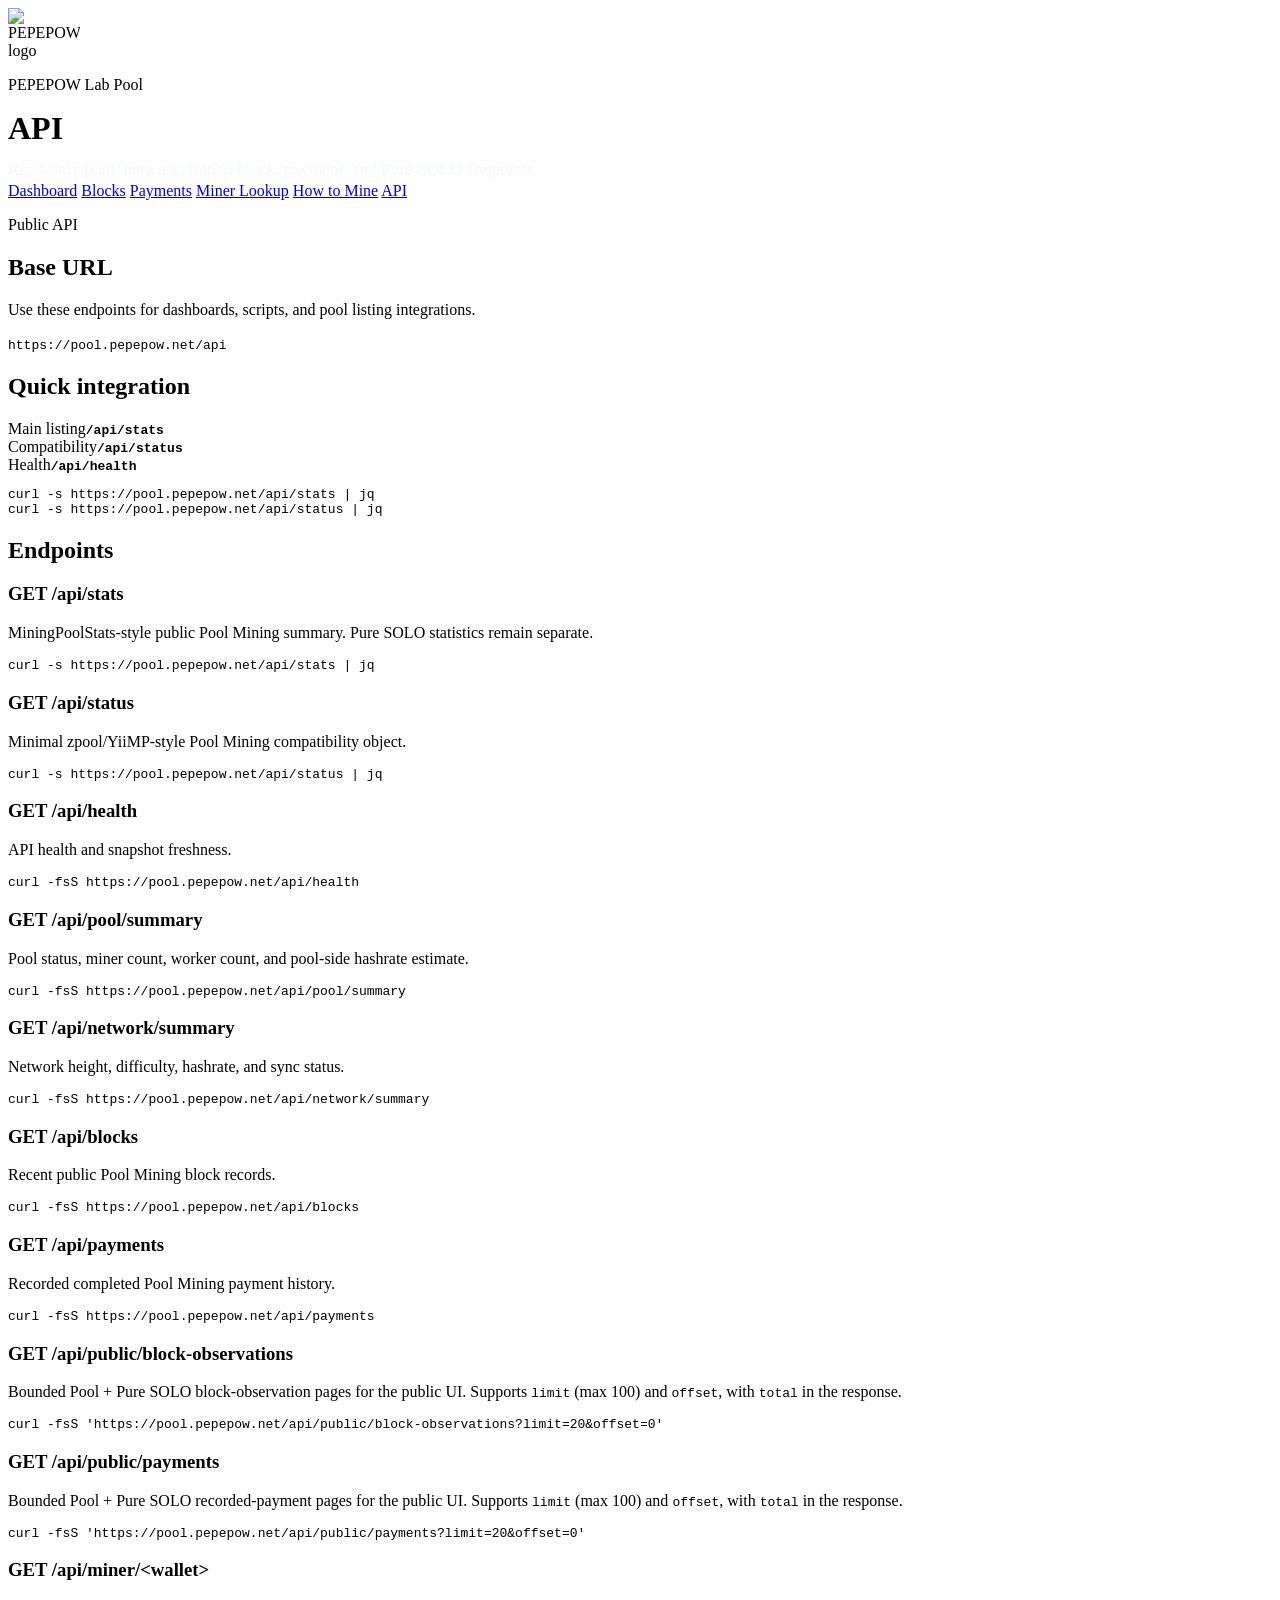
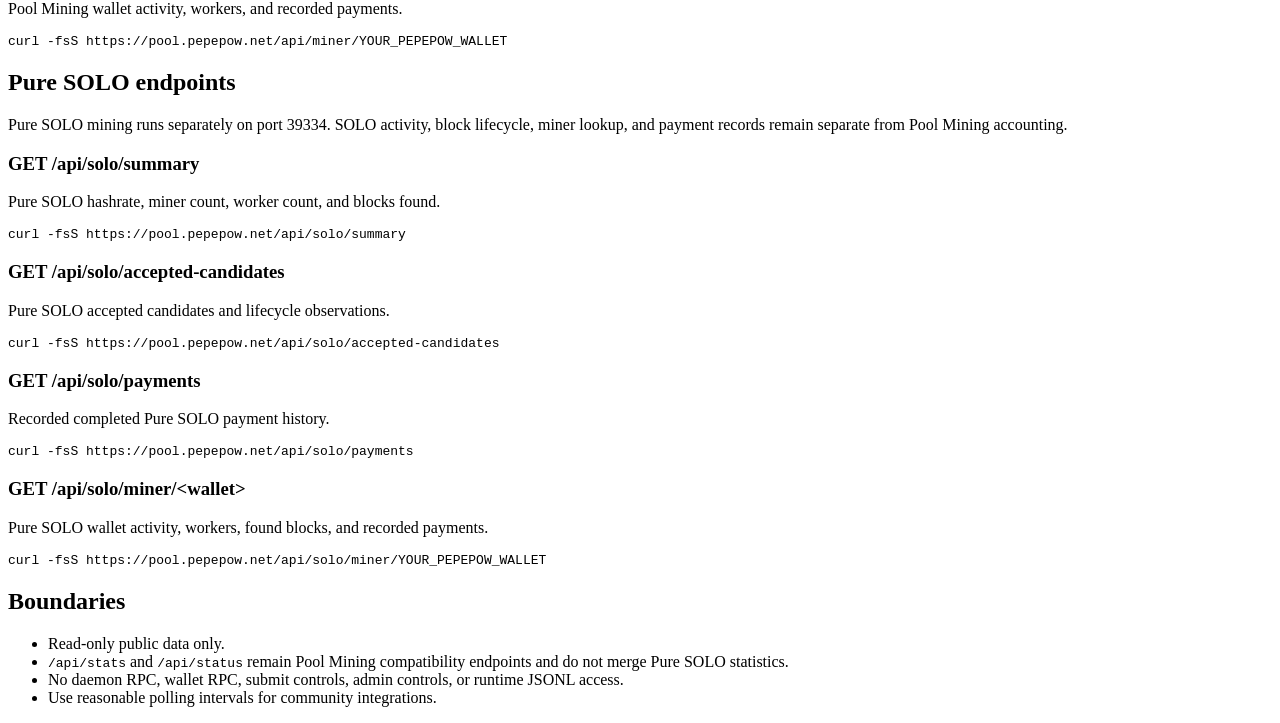
==== commit 54b04538: "Add Pure SOLO endpoints to API page" ====
--- a/apps/frontend/site/api.html
+++ b/apps/frontend/site/api.html
@@ -28,7 +28,7 @@
           <div class="brand-title">
             <p class="eyebrow">PEPEPOW Lab Pool</p>
             <h1>API</h1>
-            <p class="brand-subtitle">Read-only pool, network, miner, block, and payment endpoints.</p>
+            <p class="brand-subtitle">Read-only pool, network, miner, block, payment, and Pure SOLO endpoints.</p>
           </div>
         </div>
         <nav class="nav">
@@ -67,16 +67,27 @@
         <section class="panel">
           <h2>Endpoints</h2>
           <div class="endpoint-grid">
-            <article class="item-card"><h3>GET /api/stats</h3><p class="muted">MiningPoolStats-style public pool summary.</p><pre class="code-block">curl -s https://pool.pepepow.net/api/stats | jq</pre></article>
-            <article class="item-card"><h3>GET /api/status</h3><p class="muted">Minimal zpool/YiiMP-style compatibility object.</p><pre class="code-block">curl -s https://pool.pepepow.net/api/status | jq</pre></article>
+            <article class="item-card"><h3>GET /api/stats</h3><p class="muted">MiningPoolStats-style public Pool Mining summary. Pure SOLO statistics remain separate.</p><pre class="code-block">curl -s https://pool.pepepow.net/api/stats | jq</pre></article>
+            <article class="item-card"><h3>GET /api/status</h3><p class="muted">Minimal zpool/YiiMP-style Pool Mining compatibility object.</p><pre class="code-block">curl -s https://pool.pepepow.net/api/status | jq</pre></article>
             <article class="item-card"><h3>GET /api/health</h3><p class="muted">API health and snapshot freshness.</p><pre class="code-block">curl -fsS https://pool.pepepow.net/api/health</pre></article>
             <article class="item-card"><h3>GET /api/pool/summary</h3><p class="muted">Pool status, miner count, worker count, and pool-side hashrate estimate.</p><pre class="code-block">curl -fsS https://pool.pepepow.net/api/pool/summary</pre></article>
             <article class="item-card"><h3>GET /api/network/summary</h3><p class="muted">Network height, difficulty, hashrate, and sync status.</p><pre class="code-block">curl -fsS https://pool.pepepow.net/api/network/summary</pre></article>
-            <article class="item-card"><h3>GET /api/blocks</h3><p class="muted">Recent public block records.</p><pre class="code-block">curl -fsS https://pool.pepepow.net/api/blocks</pre></article>
-            <article class="item-card"><h3>GET /api/payments</h3><p class="muted">Recorded completed payment history.</p><pre class="code-block">curl -fsS https://pool.pepepow.net/api/payments</pre></article>
+            <article class="item-card"><h3>GET /api/blocks</h3><p class="muted">Recent public Pool Mining block records.</p><pre class="code-block">curl -fsS https://pool.pepepow.net/api/blocks</pre></article>
+            <article class="item-card"><h3>GET /api/payments</h3><p class="muted">Recorded completed Pool Mining payment history.</p><pre class="code-block">curl -fsS https://pool.pepepow.net/api/payments</pre></article>
             <article class="item-card"><h3>GET /api/public/block-observations</h3><p class="muted">Bounded Pool + Pure SOLO block-observation pages for the public UI. Supports <code>limit</code> (max 100) and <code>offset</code>, with <code>total</code> in the response.</p><pre class="code-block">curl -fsS 'https://pool.pepepow.net/api/public/block-observations?limit=20&amp;offset=0'</pre></article>
             <article class="item-card"><h3>GET /api/public/payments</h3><p class="muted">Bounded Pool + Pure SOLO recorded-payment pages for the public UI. Supports <code>limit</code> (max 100) and <code>offset</code>, with <code>total</code> in the response.</p><pre class="code-block">curl -fsS 'https://pool.pepepow.net/api/public/payments?limit=20&amp;offset=0'</pre></article>
-            <article class="item-card"><h3>GET /api/miner/&lt;wallet&gt;</h3><p class="muted">Miner wallet activity, workers, and recorded payments.</p><pre class="code-block">curl -fsS https://pool.pepepow.net/api/miner/YOUR_PEPEPOW_WALLET</pre></article>
+            <article class="item-card"><h3>GET /api/miner/&lt;wallet&gt;</h3><p class="muted">Pool Mining wallet activity, workers, and recorded payments.</p><pre class="code-block">curl -fsS https://pool.pepepow.net/api/miner/YOUR_PEPEPOW_WALLET</pre></article>
+          </div>
+        </section>
+
+        <section class="panel">
+          <h2>Pure SOLO endpoints</h2>
+          <p>Pure SOLO mining runs separately on port 39334. SOLO activity, block lifecycle, miner lookup, and payment records remain separate from Pool Mining accounting.</p>
+          <div class="endpoint-grid">
+            <article class="item-card"><h3>GET /api/solo/summary</h3><p class="muted">Pure SOLO hashrate, miner count, worker count, and blocks found.</p><pre class="code-block">curl -fsS https://pool.pepepow.net/api/solo/summary</pre></article>
+            <article class="item-card"><h3>GET /api/solo/accepted-candidates</h3><p class="muted">Pure SOLO accepted candidates and lifecycle observations.</p><pre class="code-block">curl -fsS https://pool.pepepow.net/api/solo/accepted-candidates</pre></article>
+            <article class="item-card"><h3>GET /api/solo/payments</h3><p class="muted">Recorded completed Pure SOLO payment history.</p><pre class="code-block">curl -fsS https://pool.pepepow.net/api/solo/payments</pre></article>
+            <article class="item-card"><h3>GET /api/solo/miner/&lt;wallet&gt;</h3><p class="muted">Pure SOLO wallet activity, workers, found blocks, and recorded payments.</p><pre class="code-block">curl -fsS https://pool.pepepow.net/api/solo/miner/YOUR_PEPEPOW_WALLET</pre></article>
           </div>
         </section>
 
@@ -84,6 +95,7 @@
           <h2>Boundaries</h2>
           <ul class="text-list">
             <li>Read-only public data only.</li>
+            <li><code>/api/stats</code> and <code>/api/status</code> remain Pool Mining compatibility endpoints and do not merge Pure SOLO statistics.</li>
             <li>No daemon RPC, wallet RPC, submit controls, admin controls, or runtime JSONL access.</li>
             <li>Use reasonable polling intervals for community integrations.</li>
           </ul>
